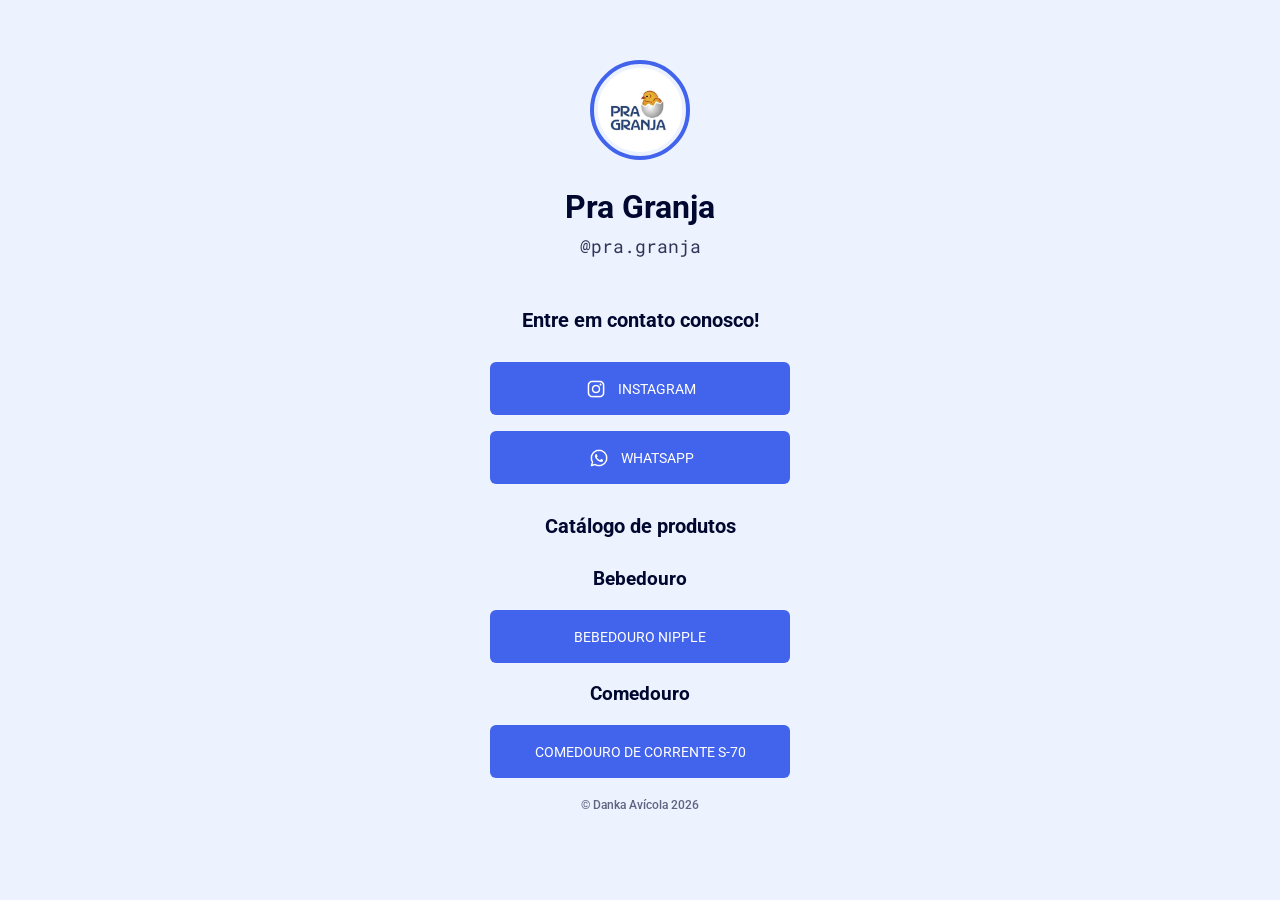
==== index.html @ a24e72cd "Add files via upload" ====
<!DOCTYPE html>
<html lang="pt-br">

<head>
    <meta charset="UTF-8">
    <meta http-equiv="X-UA-Compatible" content="IE=edge">
    <meta name="viewport" content="width=device-width, initial-scale=1.0">
    <link rel="stylesheet" href="./styles.css">
    <link rel="preconnect" href="https://fonts.googleapis.com">
    <link rel="preconnect" href="https://fonts.gstatic.com" crossorigin>
    <title>Pra Granja</title>
    <link href="https://fonts.googleapis.com/css2?family=Roboto+Mono&family=Roboto:wght@400;700&display=swap"
        rel="stylesheet">
</head>

<body>
    <div class="container">
        <img src="/img/logoPraGranja.jpeg" alt="logo pra granja" class="logo">
        <h1>Pra Granja</h1>
        <p class="user">@pra.granja</p>

        <h2>Entre em contato conosco! </h2>

        <ul>
            <li>
                 <a href="https://www.instagram.com/pra.granja?vrfl=bWhpdDRvODA1azVp" target="_blank" aria-label="Instagram">
                   <img src="/img/instagram-brands-solid.png" alt="">
                   Instagram
                 </a>
            </li>
            
            <li>
                <a href="https://wa.me/5519982720159" target="_blank" aria-label="Whatsapp">
                    <img src="/img/whatsapp-brands-solid.png" alt="">
                    Whatsapp
                </a>
            </li>
        </ul>

        <h2>Catálogo de produtos</h2>

        <h3>Bebedouro</h3>
        <ul>
            <li>
                <a href="https://casp.com.br/wp-content/uploads/2024/07/Casp-Bebedouro-Nipple-by-Lubing_web.pdf" target="_blank" rel="noopener noreferrer">Bebedouro Nipple</a>
            </li>
        </ul>

        <h3>Comedouro</h3>
        <ul>
            <li>
                <a href="https://casp.com.br/wp-content/uploads/2024/07/CASP-Comedouro-Mecanico-de-Corrente-S70_web.pdf" target="_blank" rel="noopener noreferrer">Comedouro de corrente S-70</a>
            </li>
        </ul>


        <footer>
            <p>&copy; Danka Avícola  2026</a></p>
        </footer>
    </div>
</body>

</html>
---- styles.css ----
* {
    margin: 0;
    padding: 0;
    box-sizing: border-box;
}

html {
    /* Váriaveis */
    --bg-color: #EDF2FF;
    --text-color: #00082F;
    --primary-color: #4263EB;
    --primary-color-hover: #364FC7;
}

.container {
    text-align: center;
    width: 300px;
    margin: 60px auto;
}

.logo {
    width: 100px;
    height: 100px;
    border-radius: 50%;
    border: 4px solid var(--primary-color);
    padding: 3.7px;
}

.user {
    font-family: 'Roboto Mono', monospace;
    opacity: 0.8;
    font-size: 18px;
    font-weight: 400;
    margin-bottom: 50px;
}

body {
    background-color: var(--bg-color);
    color: var(--text-color);
    font-family: 'Roboto', sans-serif;
}

h1 {
    margin-top: 24px;
    margin-bottom: 8px;
    font-size: 32px;
}

h2 {
    font-size: 20px;
    margin: 30px 0;
}

ul {
    list-style: none;
    margin: 20px 0;
}

ul li {
    list-style: none;
    margin-bottom: 16px;
}

li img {
    width: 24px;
    height: 24px;
    object-fit: contain;

}

ul li a {
    display: flex;
    height: 53px;
    align-items: center;
    justify-content: center;
    gap: 10px;
    background: var(--primary-color);
    text-decoration: none;
    text-transform: uppercase;
    font-size: 14px;
    color: white;
    border-radius: 6px;
    transition: background 400ms;
}


ul li a:hover {
    background: var(--primary-color-hover);
}

footer {
    font-weight: 500;
    font-size: 12px;
    opacity: 0.6;
}

footer a {
    text-decoration: none;
    color: var(--text-color);
}
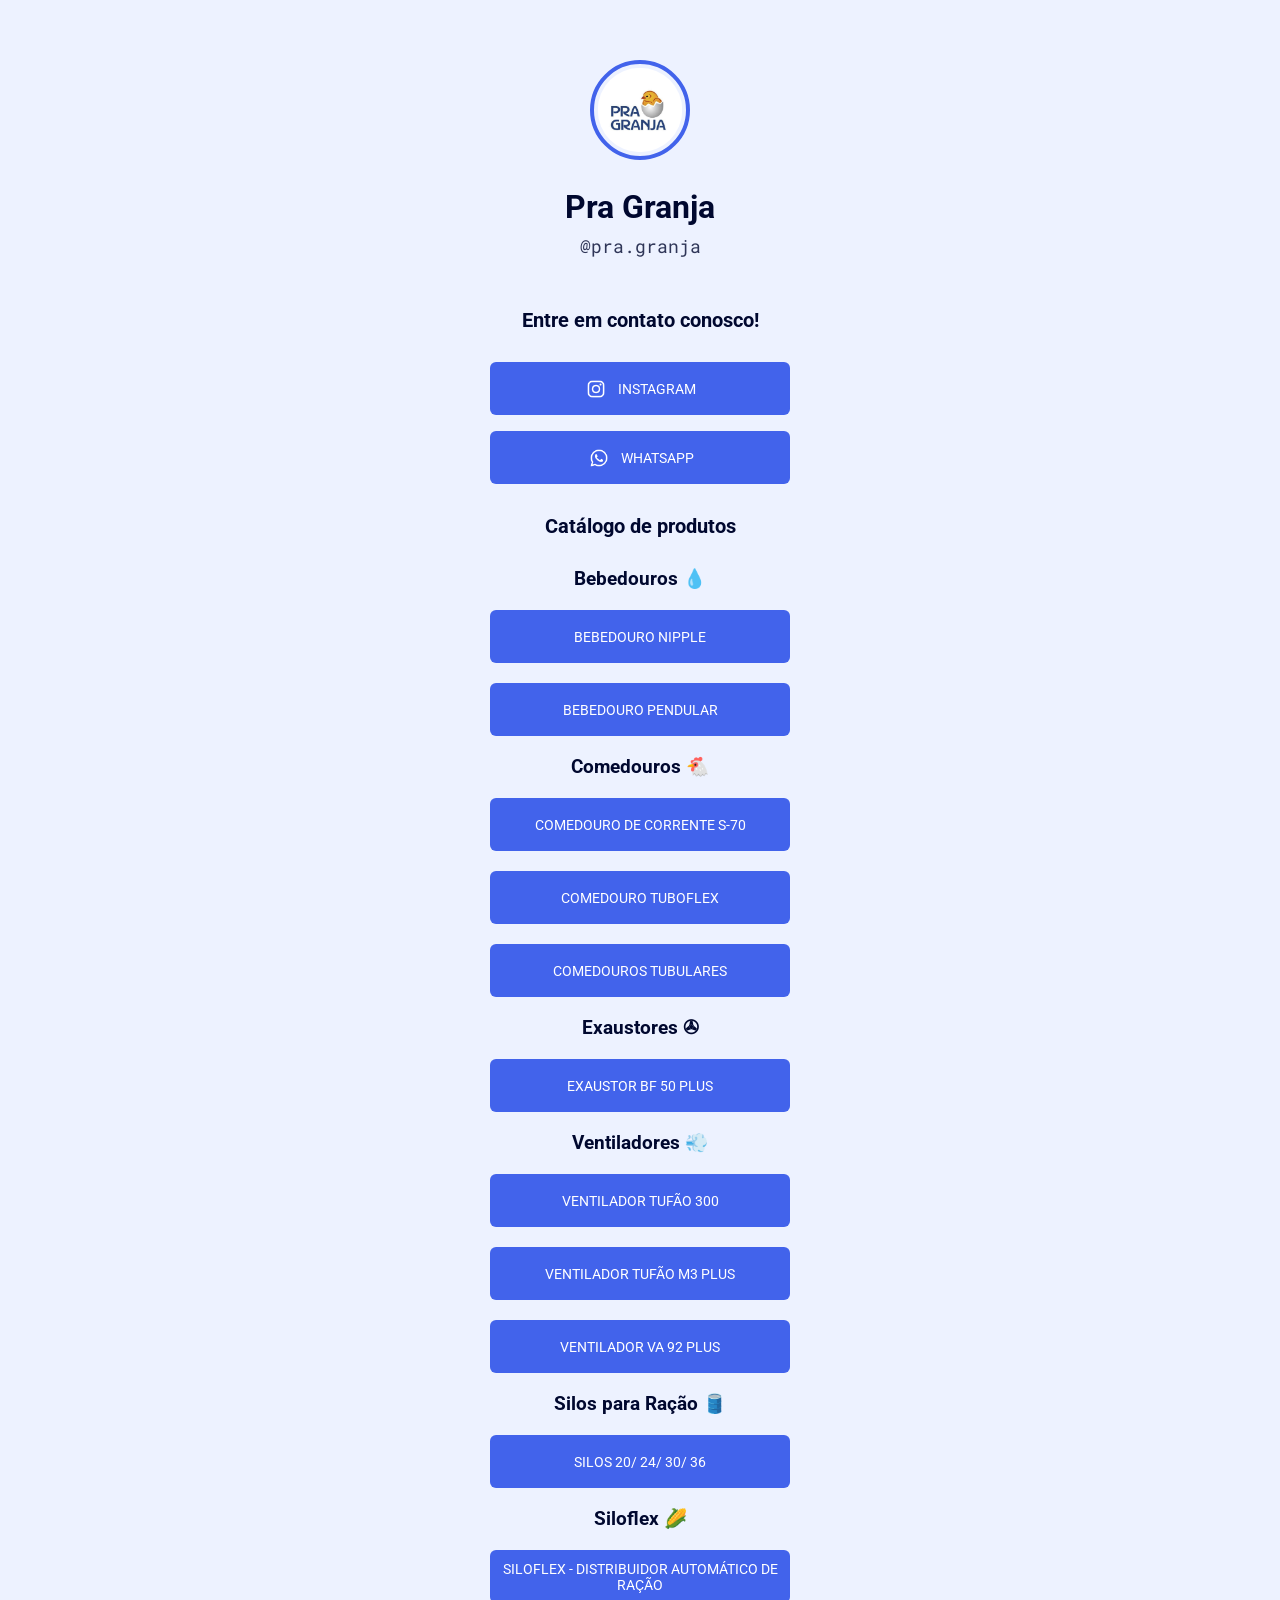
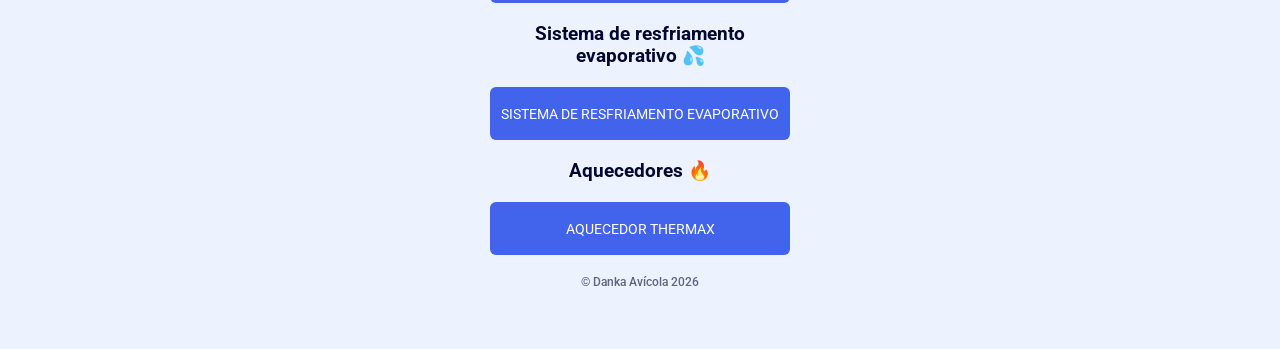
==== commit 11c151f3: "Update index.html with new product listings Added new product links and improved layout." ====
--- a/index.html
+++ b/index.html
@@ -15,7 +15,7 @@
 
 <body>
     <div class="container">
-        <img src="/img/logoPraGranja.jpeg" alt="logo pra granja" class="logo">
+        <img src="img/logoPraGranja.jpeg" alt="logo pra granja" class="logo">
         <h1>Pra Granja</h1>
         <p class="user">@pra.granja</p>
 
@@ -24,14 +24,14 @@
         <ul>
             <li>
                  <a href="https://www.instagram.com/pra.granja?vrfl=bWhpdDRvODA1azVp" target="_blank" aria-label="Instagram">
-                   <img src="/img/instagram-brands-solid.png" alt="">
+                   <img src="img/instagram-brands-solid.png" alt="">
                    Instagram
                  </a>
             </li>
             
             <li>
                 <a href="https://wa.me/5519982720159" target="_blank" aria-label="Whatsapp">
-                    <img src="/img/whatsapp-brands-solid.png" alt="">
+                    <img src="img/whatsapp-brands-solid.png" alt="">
                     Whatsapp
                 </a>
             </li>
@@ -39,17 +39,89 @@
 
         <h2>Catálogo de produtos</h2>
 
-        <h3>Bebedouro</h3>
+        <h3>Bebedouros &#128167</h3>
         <ul>
             <li>
                 <a href="https://casp.com.br/wp-content/uploads/2024/07/Casp-Bebedouro-Nipple-by-Lubing_web.pdf" target="_blank" rel="noopener noreferrer">Bebedouro Nipple</a>
             </li>
         </ul>
 
-        <h3>Comedouro</h3>
+        <ul>
+            <li>
+                <a href="https://casp.com.br/wp-content/uploads/2024/07/Casp-Bebedouro-Pendular_web.pdf" target="_blank" rel="noopener noreferrer">Bebedouro Pendular</a>
+            </li>
+        </ul>
+
+        <h3>Comedouros &#128020</h3>
         <ul>
             <li>
                 <a href="https://casp.com.br/wp-content/uploads/2024/07/CASP-Comedouro-Mecanico-de-Corrente-S70_web.pdf" target="_blank" rel="noopener noreferrer">Comedouro de corrente S-70</a>
+            </li>
+        </ul>
+
+        <ul>
+            <li>
+                <a href="https://casp.com.br/wp-content/uploads/2023/09/comed-tuboflex.pdf" target="_blank" rel="noopener noreferrer">Comedouro Tuboflex</a>
+            </li>
+        </ul>
+
+        <ul>
+            <li>
+                <a href="https://casp.com.br/wp-content/uploads/2024/07/Casp-Comedouros-Tubulares_web.pdf" target="_blank" rel="noopener noreferrer">Comedouros Tubulares</a>
+            </li>
+        </ul>
+
+        <h3>Exaustores ✇</h3>
+        <ul>
+            <li>
+                <a href="https://casp.com.br/wp-content/uploads/2024/07/Casp-Conjunto-de-Climatizacao-Exaustor-BF-50-Plus_web.pdf" target="_blank" rel="noopener noreferrer">Exaustor BF 50 Plus</a>
+            </li>
+        </ul>
+
+        <h3>Ventiladores &#x1F4A8</h3>
+        <ul>
+            <li>
+                <a href="https://casp.com.br/wp-content/uploads/2024/07/Casp-Ventiladores_web.pdf" target="_blank" rel="noopener noreferrer">Ventilador Tufão 300</a>
+            </li>
+        </ul>
+
+        <ul>
+            <li>
+                <a href="https://casp.com.br/wp-content/uploads/2024/07/Casp-Ventiladores_web.pdf" target="_blank" rel="noopener noreferrer">Ventilador Tufão M3 Plus</a>
+            </li>
+        </ul>
+
+        <ul>
+            <li>
+                <a href="https://casp.com.br/wp-content/uploads/2024/07/Casp-Ventiladores_web.pdf" target="_blank" rel="noopener noreferrer">Ventilador VA 92 Plus</a>
+            </li>
+        </ul>
+
+        <h3>Silos para Ração 🛢️</h3>
+        <ul>
+            <li>
+                <a href="https://casp.com.br/wp-content/uploads/2024/07/Casp-Silo-para-Racao_web.pdf" target="_blank" rel="noopener noreferrer">Silos 20/ 24/ 30/ 36</a>
+            </li>
+        </ul>
+
+        <h3>Siloflex 🌽</h3>
+         <ul>
+            <li>
+                <a href="https://casp.com.br/wp-content/uploads/2024/07/Casp-Distribuidor-Automatico-de-Racao-Siloflex_web.pdf" target="_blank" rel="noopener noreferrer">Siloflex - Distribuidor Automático de Ração</a>
+            </li>
+        </ul>
+
+        <h3>Sistema de resfriamento evaporativo 💦</h3>
+        <ul>
+            <li>
+                <a href="https://casp.com.br/wp-content/uploads/2024/07/Casp-Sistema-de-Resfriamento-Evaporativo-PadCooling_web.pdf" target="_blank" rel="noopener noreferrer">Sistema de resfriamento evaporativo</a>
+            </li>
+        </ul>
+
+        <h3>Aquecedores 🔥</h3>
+        <ul>
+            <li>
+                <a href="https://casp.com.br/wp-content/uploads/2024/07/CASP-Aquecedor-Thermax_web.pdf" target="_blank" rel="noopener noreferrer">Aquecedor Thermax</a>
             </li>
         </ul>
 
@@ -60,4 +132,4 @@
     </div>
 </body>
 
-</html>+</html>
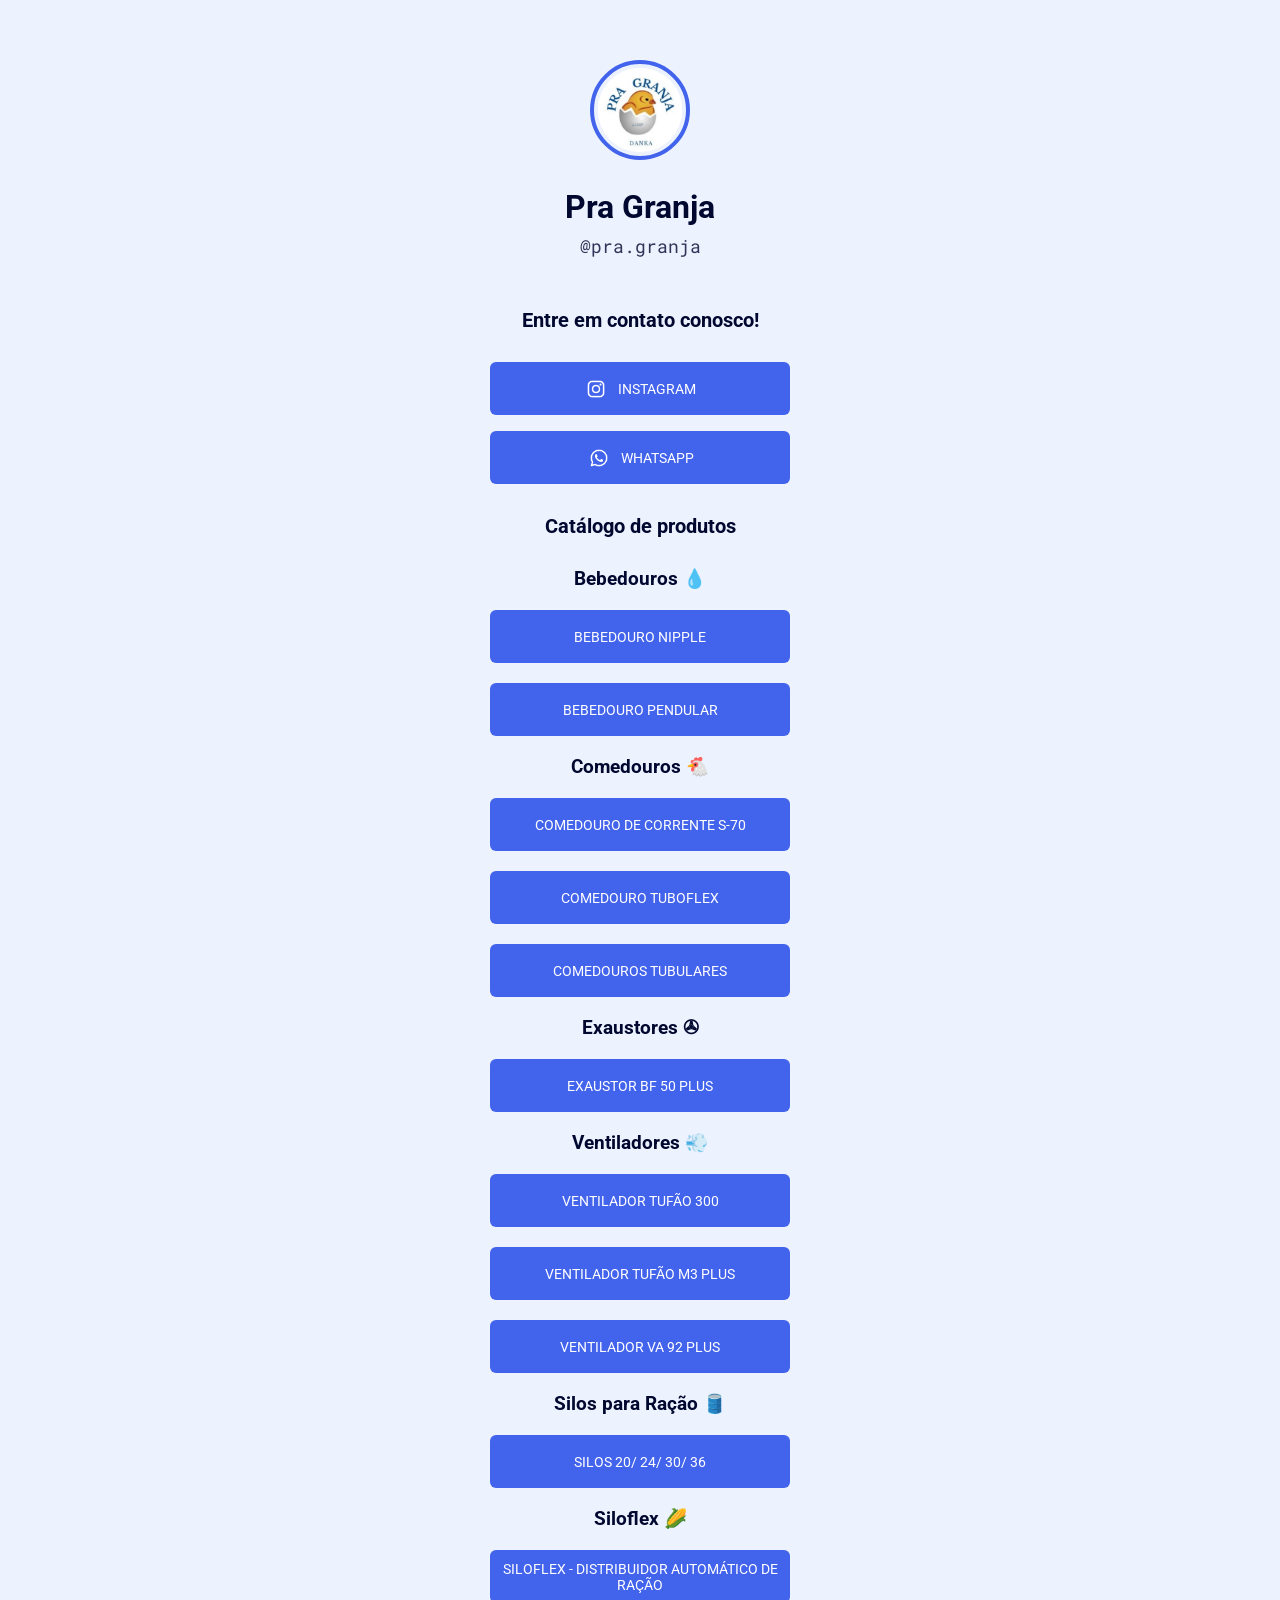
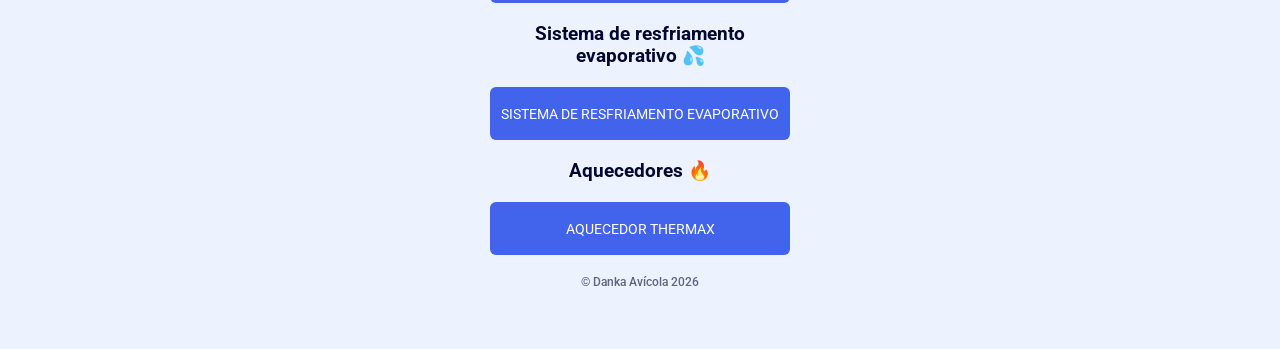
==== commit f671541f: "Modify title and add emojis to index.html Updated the title and added emojis to the HTML content." ====
--- a/index.html
+++ b/index.html
@@ -8,7 +8,7 @@
     <link rel="stylesheet" href="./styles.css">
     <link rel="preconnect" href="https://fonts.googleapis.com">
     <link rel="preconnect" href="https://fonts.gstatic.com" crossorigin>
-    <title>Pra Granja</title>
+    <title>🐣 Pra Granja</title>
     <link href="https://fonts.googleapis.com/css2?family=Roboto+Mono&family=Roboto:wght@400;700&display=swap"
         rel="stylesheet">
 </head>
